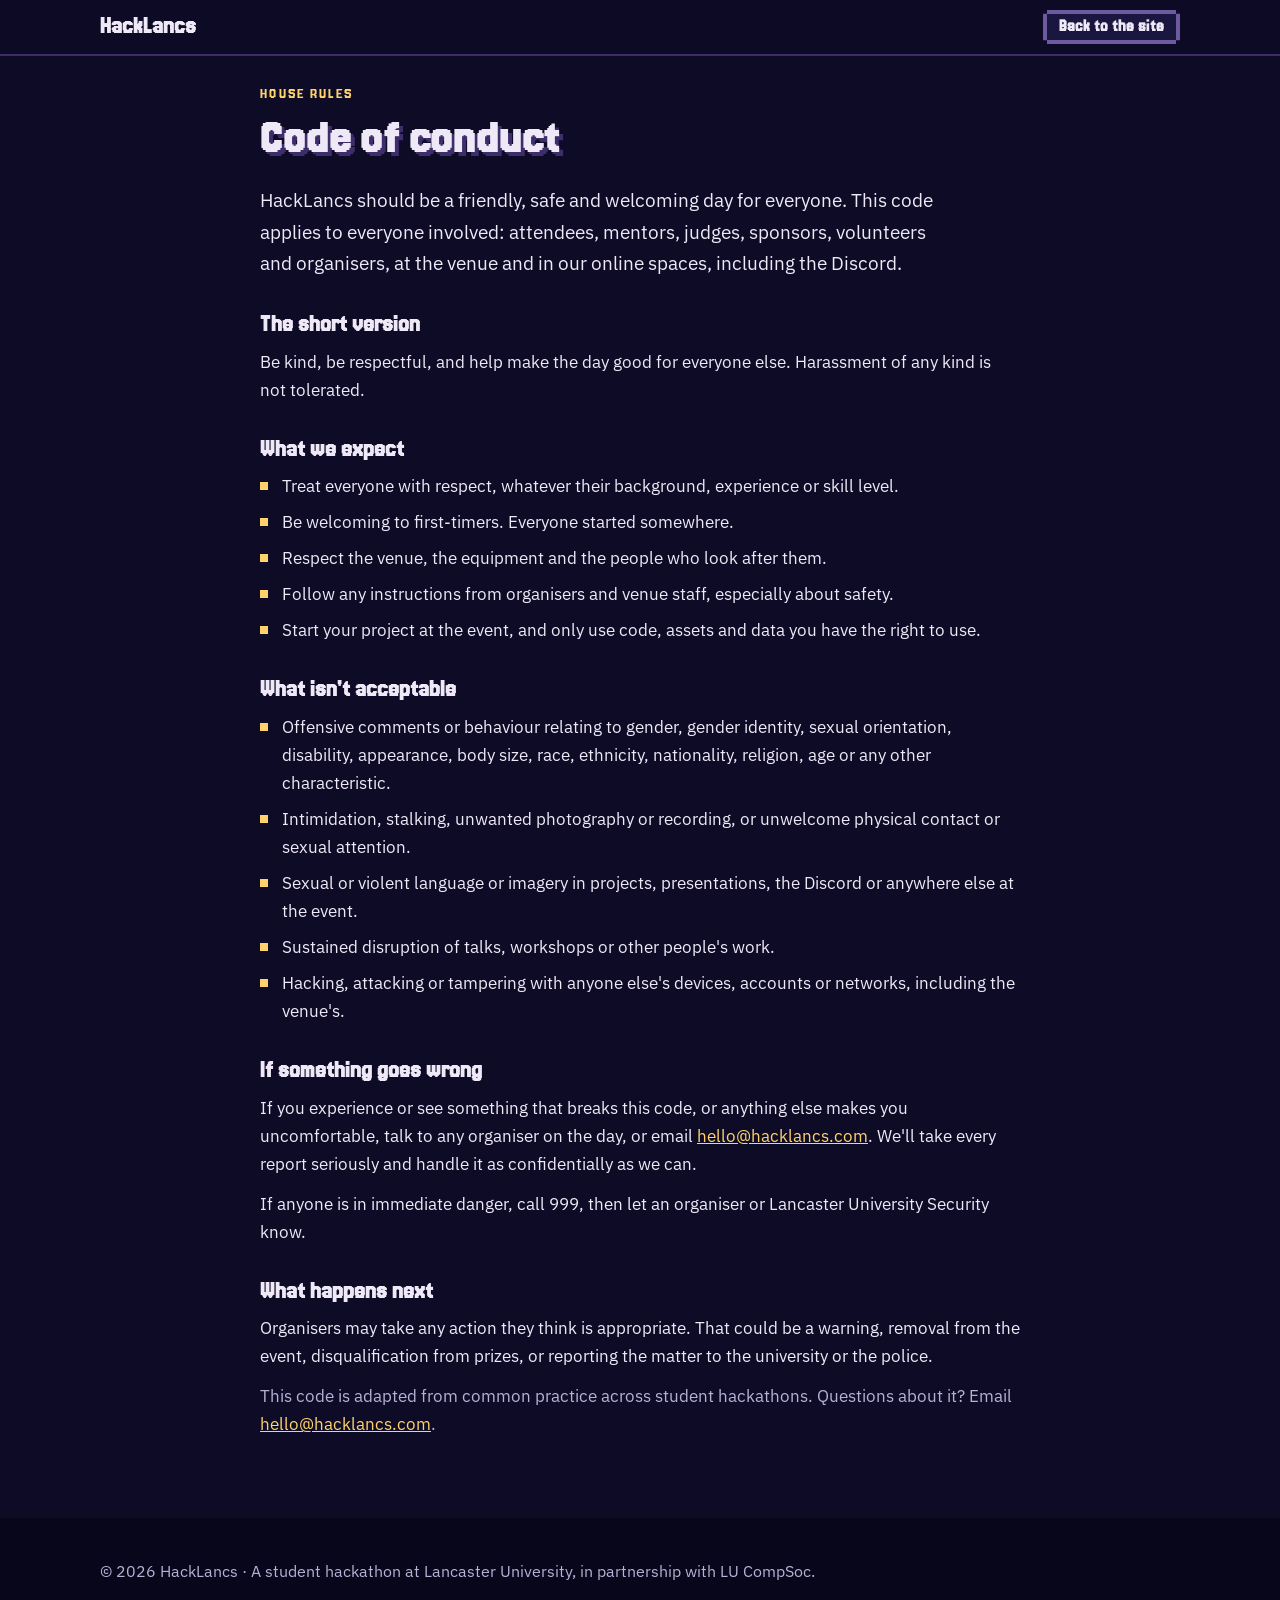
==== code-of-conduct/index.html @ 0014677c "Improve site content ahead of applications opening - Swap the 'Apply' buttons for 'Register interest" ====
<!doctype html>
<html lang="en-GB">
<head>
  <meta charset="utf-8">
  <meta name="viewport" content="width=device-width, initial-scale=1">
  <title>Code of conduct · HackLancs 2027</title>
  <meta name="description" content="The code of conduct for HackLancs 2027, the student hackathon at Lancaster University.">
  <meta name="theme-color" content="#0d0b26">
  <link rel="canonical" href="https://hacklancs.com/code-of-conduct/">
  <link rel="icon" href="/favicon.ico" sizes="48x48">
  <link rel="icon" href="/favicon.svg" type="image/svg+xml">
  <link rel="apple-touch-icon" href="/apple-touch-icon.png">
  <link rel="preconnect" href="https://fonts.googleapis.com">
  <link rel="preconnect" href="https://fonts.gstatic.com" crossorigin>
  <link href="https://fonts.googleapis.com/css2?family=IBM+Plex+Sans:wght@400;500;600&family=Jersey+20&display=swap" rel="stylesheet">
  <link rel="stylesheet" href="../css/style.css">
</head>
<body>
  <a class="skip" href="#content">Skip to content</a>

  <header class="nav">
    <a class="nav__logo" href="../">HackLancs</a>
    <a class="btn btn--ghost btn--small nav__apply" href="../">Back to the site</a>
  </header>

  <main id="content">
    <section class="section">
      <div class="wrap wrap--narrow">
        <p class="eyebrow">House rules</p>
        <h1 class="h2">Code of conduct</h1>
        <!-- TODO: organisers to review before launch, and check against LUSU and Hackathons UK requirements -->
        <p class="lead">HackLancs should be a friendly, safe and welcoming day for everyone. This code applies to everyone involved: attendees, mentors, judges, sponsors, volunteers and organisers, at the venue and in our online spaces, including the Discord.</p>

        <h2 class="h3">The short version</h2>
        <p>Be kind, be respectful, and help make the day good for everyone else. Harassment of any kind is not tolerated.</p>

        <h2 class="h3">What we expect</h2>
        <ul class="bullets">
          <li>Treat everyone with respect, whatever their background, experience or skill level.</li>
          <li>Be welcoming to first-timers. Everyone started somewhere.</li>
          <li>Respect the venue, the equipment and the people who look after them.</li>
          <li>Follow any instructions from organisers and venue staff, especially about safety.</li>
          <li>Start your project at the event, and only use code, assets and data you have the right to use.</li>
        </ul>

        <h2 class="h3">What isn't acceptable</h2>
        <ul class="bullets">
          <li>Offensive comments or behaviour relating to gender, gender identity, sexual orientation, disability, appearance, body size, race, ethnicity, nationality, religion, age or any other characteristic.</li>
          <li>Intimidation, stalking, unwanted photography or recording, or unwelcome physical contact or sexual attention.</li>
          <li>Sexual or violent language or imagery in projects, presentations, the Discord or anywhere else at the event.</li>
          <li>Sustained disruption of talks, workshops or other people's work.</li>
          <li>Hacking, attacking or tampering with anyone else's devices, accounts or networks, including the venue's.</li>
        </ul>

        <h2 class="h3">If something goes wrong</h2>
        <p>If you experience or see something that breaks this code, or anything else makes you uncomfortable, talk to any organiser on the day, or email <a href="mailto:hello@hacklancs.com">hello@hacklancs.com</a>. We'll take every report seriously and handle it as confidentially as we can.</p>
        <p>If anyone is in immediate danger, call 999, then let an organiser or Lancaster University Security know.</p>

        <h2 class="h3">What happens next</h2>
        <p>Organisers may take any action they think is appropriate. That could be a warning, removal from the event, disqualification from prizes, or reporting the matter to the university or the police.</p>

        <p class="note">This code is adapted from common practice across student hackathons. Questions about it? Email <a href="mailto:hello@hacklancs.com">hello@hacklancs.com</a>.</p>
      </div>
    </section>
  </main>

  <footer class="footer">
    <div class="wrap">
      <p>© 2026 HackLancs · A student hackathon at Lancaster University, in partnership with LU CompSoc.</p>
    </div>
  </footer>
</body>
</html>
---- css/style.css ----
/* HackLancs — dusk palette, one pixel size (--px) shared by art and UI. */
:root {
  --px: 4px;                 /* scene.js keeps this in sync with the artwork */
  --navy-900: #0d0b26;
  --navy-800: #121030;
  --navy-700: #1a163f;
  --navy-600: #241d52;
  --purple-500: #3d2e6b;
  --purple-400: #6d5a9e;
  --text: #efe9f7;
  --muted: #b9b0d6;
  --window: #ffd36b;
  --accent: #ff6b81;
  --accent-dark: #c9415a;
  --teal: #5c9c8c;
  --line: #6d5a9e;
  --pixel: "Jersey 20", "Courier New", monospace;
  --body: "IBM Plex Sans", system-ui, -apple-system, "Segoe UI", sans-serif;
  --nav-h: 56px;
}
@media (max-width: 599px) { :root { --px: 3px; } }

*, *::before, *::after { box-sizing: border-box; }
html { scroll-behavior: smooth; -webkit-text-size-adjust: 100%; }
body {
  margin: 0;
  background: var(--navy-900);
  color: var(--text);
  font: 400 1.0625rem/1.65 var(--body);
  overflow-x: hidden;
}
h1, h2, h3, p, ul, ol { margin: 0; }
ul, ol { padding: 0; list-style: none; }
a { color: var(--window); }
a:focus-visible, button:focus-visible, summary:focus-visible {
  outline: 3px solid var(--window);
  outline-offset: 3px;
}
canvas { image-rendering: pixelated; image-rendering: crisp-edges; display: block; }

.skip {
  position: absolute; left: -999px; top: 0; z-index: 100;
  background: var(--window); color: var(--navy-900); padding: 8px 12px;
}
.skip:focus { left: 8px; top: 8px; }

.wrap { width: min(100% - 32px, 1080px); margin-inline: auto; }
.wrap--narrow { width: min(100% - 32px, 760px); }
.center { text-align: center; }

/* Pixel frame with notched corners */
.px-box {
  --b: var(--px);
  border: var(--b) solid var(--line);
  clip-path: polygon(
    0 var(--b), var(--b) var(--b), var(--b) 0,
    calc(100% - var(--b)) 0, calc(100% - var(--b)) var(--b), 100% var(--b),
    100% calc(100% - var(--b)), calc(100% - var(--b)) calc(100% - var(--b)), calc(100% - var(--b)) 100%,
    var(--b) 100%, var(--b) calc(100% - var(--b)), 0 calc(100% - var(--b)));
}

/* ── Type ── */
h1, h2, h3, .eyebrow, .btn, .nav__logo, .nav__links a, .nav__toggle { font-family: var(--pixel); }
h2 {
  font-size: clamp(2rem, 5.5vw, 3rem);
  line-height: 1.1;
  font-weight: 700;
  text-shadow: var(--px) var(--px) 0 var(--purple-500);
  margin-bottom: 20px;
}
.eyebrow {
  color: var(--window);
  font-size: 1rem;
  font-weight: 500;
  letter-spacing: .08em;
  text-transform: uppercase;
  margin-bottom: 6px;
}
.lead { font-size: 1.1875rem; max-width: 62ch; }
.center .lead { margin-inline: auto; }
p + p { margin-top: 14px; }
.note { color: var(--muted); }

/* ── Buttons ── */
.btn {
  --b: var(--px);
  display: inline-block;
  padding: 12px 26px 14px;
  font-size: 1.25rem;
  font-weight: 700;
  line-height: 1.2;
  text-decoration: none;
  cursor: pointer;
  border: 0;
  clip-path: polygon(
    0 var(--b), var(--b) var(--b), var(--b) 0,
    calc(100% - var(--b)) 0, calc(100% - var(--b)) var(--b), 100% var(--b),
    100% calc(100% - var(--b)), calc(100% - var(--b)) calc(100% - var(--b)), calc(100% - var(--b)) 100%,
    var(--b) 100%, var(--b) calc(100% - var(--b)), 0 calc(100% - var(--b)));
  transition: transform .08s steps(2), filter .1s;
}
.btn--primary {
  background: var(--accent);
  color: var(--navy-900);
  box-shadow: inset 0 calc(var(--px) * -1) 0 var(--accent-dark), inset 0 var(--px) 0 #ff9aa9;
}
.btn--ghost {
  background: var(--navy-700);
  color: var(--text);
  box-shadow: inset 0 0 0 var(--px) var(--purple-400);
}
.btn--small { padding: 6px 16px 8px; font-size: 1.0625rem; }
.btn:hover { transform: translateY(-2px); filter: brightness(1.08); }
.btn:active { transform: translateY(2px); }
.btn:focus-visible { outline: none; box-shadow: inset 0 0 0 var(--px) var(--text); }

/* ── Nav ── */
.nav {
  position: fixed; inset: 0 0 auto 0; z-index: 50;
  height: var(--nav-h);
  display: flex; align-items: center; gap: 20px;
  padding: 0 max(16px, calc((100vw - 1080px) / 2));
  background: rgba(13, 11, 38, .88);
  border-bottom: 2px solid var(--purple-500);
}
.nav__logo {
  font-size: 1.5rem; font-weight: 700; color: var(--text);
  text-decoration: none; margin-right: auto;
}
.nav__links { display: flex; gap: 22px; }
.nav__links a { color: var(--muted); text-decoration: none; font-size: 1.0625rem; font-weight: 500; }
.nav__links a:hover { color: var(--window); }
.nav__toggle {
  display: none;
  background: none; border: 2px solid var(--purple-400); color: var(--text);
  font-size: 1rem; padding: 4px 10px; cursor: pointer;
}
@media (max-width: 760px) {
  .nav { gap: 10px; }
  .nav__toggle { display: block; }
  .nav__links {
    display: none;
    position: absolute; top: var(--nav-h); left: 0; right: 0;
    flex-direction: column; gap: 0;
    background: var(--navy-900);
    border-bottom: 2px solid var(--purple-500);
  }
  .nav__links.is-open { display: flex; }
  .nav__links a { padding: 14px 16px; border-top: 1px solid var(--navy-600); font-size: 1.125rem; }
}

/* ── Hero ── */
.hero {
  position: relative;
  min-height: max(100svh, 620px);
  padding: calc(var(--nav-h) + clamp(20px, 5vh, 56px)) 16px calc(var(--px) * 124);
  overflow: hidden;
  text-align: center;
  /* fallback if the canvas can't draw */
  background: linear-gradient(#0d0b26 0%, #1f1a4b 45%, #4a2f78 70%, #b3618a 88%, #f2a27e 100%);
}
.hero__scene { position: absolute; left: 0; bottom: 0; }
.hero__content { position: relative; z-index: 1; }
h1 {
  font-size: clamp(4rem, 13vw, 7rem);
  line-height: 1;
  font-weight: 700;
  text-shadow: var(--px) var(--px) 0 var(--purple-500), calc(var(--px) * 2) calc(var(--px) * 2) 0 var(--navy-900);
  margin-bottom: 14px;
}
.hero__meta { font-size: clamp(1.0625rem, 2.6vw, 1.375rem); font-weight: 600; }
@media (max-width: 520px) { .hero__meta span { display: block; } .hero__meta .dot { display: none; } }
.hero__perks { color: var(--window); font-weight: 600; font-size: clamp(0.9375rem, 2.2vw, 1.125rem); margin-top: 8px; }
.hero__perks .dot { margin: 0 4px; }
.hero__tag { color: var(--muted); font-size: clamp(1rem, 2.4vw, 1.25rem); margin-top: 6px; }
.hero__cta { display: flex; flex-wrap: wrap; justify-content: center; gap: 14px; margin-top: 24px; }

/* ── Sections ── */
.section { position: relative; padding: clamp(48px, 7vw, 80px) 0; scroll-margin-top: var(--nav-h); }
.section > .wrap, .section > .aqueduct { position: relative; z-index: 1; }

/* ── The canal ──
 * Picks up from the river under the aqueduct and winds down the page. Each section
 * holds one canvas, drawn in js/scene.js: a meandering band across the section's
 * foot, joined on wide screens by a channel that curves down alternating margins,
 * with small footbridges over it. */
.section:has(> .canal) { padding-bottom: calc(clamp(48px, 7vw, 80px) + var(--px) * 20); }
.canal { position: absolute; inset: 0; overflow: hidden; pointer-events: none; }
.canal canvas { position: absolute; top: 0; left: 0; image-rendering: pixelated; }

/* About: a castle wall */
.about {
  /* the wall stops short of the section's foot: a stone plinth, then open ground for the canal */
  --foot: calc(var(--px) * 27);
  background:
    linear-gradient(#4a3f80, #4a3f80) left 0 bottom var(--foot) / 100% calc(var(--px) * 2) no-repeat,
    linear-gradient(rgba(0, 0, 0, 0.35), rgba(0, 0, 0, 0.35)) left 0 bottom calc(var(--foot) - var(--px)) / 100% var(--px) no-repeat,
    linear-gradient(var(--navy-800), var(--navy-800)) left 0 bottom 0 / 100% var(--foot) no-repeat,
    var(--brick, none),
    #2a2152;
}
.battlements {
  position: absolute; left: 0; right: 0; top: calc(var(--px) * -4); height: calc(var(--px) * 4);
  background:
    linear-gradient(#3d3270, #3d3270) top / 100% var(--px) no-repeat,
    #2a2152;
  -webkit-mask: repeating-linear-gradient(90deg, #000 0 calc(var(--px) * 6), transparent 0 calc(var(--px) * 10));
          mask: repeating-linear-gradient(90deg, #000 0 calc(var(--px) * 6), transparent 0 calc(var(--px) * 10));
  z-index: 2;
}
/* Sponsor numbers: a compact row under the sponsor pitch */
.sponsor-stats { display: flex; flex-wrap: wrap; gap: 12px 32px; margin-top: 24px; }
.sponsor-stats strong { display: block; font-family: var(--pixel); font-size: 1.75rem; color: var(--window); line-height: 1.1; }
.sponsor-stats span { color: var(--muted); font-size: 1rem; }
.facts { display: grid; grid-template-columns: repeat(3, 1fr); gap: 16px; margin-top: 48px; }
.facts li { background: var(--navy-800); padding: 18px 20px; }
.facts strong { display: block; font-family: var(--pixel); font-size: 1.375rem; color: var(--window); line-height: 1.2; }
.facts span { color: var(--muted); font-size: 1rem; }
@media (max-width: 760px) {
  .facts { grid-template-columns: 1fr; gap: 12px; }
}

/* Schedule: a path with checkpoints */
.schedule { background: var(--navy-800); }
.path { position: relative; padding: 14px 0 6px; margin-top: 24px; max-width: 560px; }
.path::before {            /* the dotted trail */
  content: ""; position: absolute; top: 0; bottom: 0;
  left: calc(var(--px) * 3);
  width: calc(var(--px) * 2);
  background: repeating-linear-gradient(#8a6a4a 0 calc(var(--px) * 2), transparent 0 calc(var(--px) * 4));
}
.path li {
  position: relative;
  display: grid; grid-template-columns: 4.2ch 1fr; gap: 14px;
  padding: 9px 0 9px calc(var(--px) * 13);
}
.path li::before {         /* checkpoint stone */
  content: ""; position: absolute; left: calc(var(--px) * 2); top: calc(.82em + 9px - var(--px) * 2);
  width: calc(var(--px) * 4); height: calc(var(--px) * 4);
  background: var(--purple-400);
  box-shadow: 0 0 0 var(--px) var(--navy-800);
}
.path li.key::before { background: var(--window); }
.path li.key::after {      /* flag on key checkpoints */
  content: ""; position: absolute; left: calc(var(--px) * 4); top: calc(.82em + 9px - var(--px) * 8);
  width: calc(var(--px) * 5); height: calc(var(--px) * 6);
  background:
    linear-gradient(var(--text), var(--text)) left / var(--px) 100% no-repeat,
    linear-gradient(var(--accent), var(--accent)) right top / calc(var(--px) * 4) calc(var(--px) * 3) no-repeat;
}
.path time { font-family: var(--pixel); font-weight: 700; color: var(--window); font-size: 1.125rem; }
.path li.key span { font-weight: 600; }
.path--locked { opacity: 0.45; margin-top: 12px; }
.soon { max-width: 560px; margin-top: 24px; padding: 22px 24px 24px; }
.soon__tag { font-family: var(--pixel); font-size: 1.75rem; line-height: 1; color: var(--window); margin: 0 0 10px; }
.soon p { margin: 0 0 12px; }
.soon .btn { margin-top: 4px; }

/* Prizes: inventory */
.prizes { background: var(--navy-900); }
.inventory { background: var(--navy-700); padding: clamp(14px, 3vw, 24px); margin-top: 32px; }
.slots { display: grid; grid-template-columns: repeat(4, 1fr); gap: clamp(10px, 2vw, 18px); }
.slot {
  background: var(--navy-900);
  box-shadow: inset var(--px) var(--px) 0 #07061a, inset calc(var(--px) * -1) calc(var(--px) * -1) 0 var(--purple-500);
  padding: 24px 12px 18px;
  display: flex; flex-direction: column; align-items: center; text-align: center; gap: 4px;
}
.slot canvas { margin-bottom: 12px; }
.slot strong { font-family: var(--pixel); font-size: 1.1875rem; line-height: 1.2; }
.slot span { color: var(--muted); font-size: .9375rem; text-transform: uppercase; letter-spacing: .08em; }
@media (max-width: 760px) { .slots { grid-template-columns: repeat(2, 1fr); } }

/* Sponsors: banners on the aqueduct */
.sponsors { background: linear-gradient(var(--navy-800), #1f1a4b); }
.aqueduct { margin: 40px 0 44px; overflow: hidden; }
.banners { position: relative; display: flex; justify-content: center; gap: clamp(10px, 4vw, 48px); }
.banners::before {          /* iron rod the banners hang from, with gilt ends */
  content: ""; position: absolute; z-index: 1; left: 0; right: 0; top: var(--px); height: calc(var(--px) * 2);
  background: linear-gradient(#8c7cb3, #8c7cb3) top / 100% var(--px) no-repeat, #3f3566;
  border-inline: calc(var(--px) * 2) solid var(--window);
}
/* A heraldic banner: hanging tabs, a darker chief with an embattled (castle-wall) edge,
 * and a swallowtail foot. --s is one step of the tail. */
.banner {
  --s: calc(var(--px) * 2);
  --shade: rgba(13, 11, 38, 0.3);
  position: relative;
  flex: 0 1 250px;
  min-height: clamp(160px, 30vw, 250px);
  padding: calc(var(--px) * 13 + 8px) 8px calc(var(--s) * 4 + 14px);
  display: grid; place-items: center; text-align: center;
  font-family: var(--pixel); font-weight: 700; font-size: clamp(1.0625rem, 2.8vw, 1.5rem); line-height: 1.15;
  color: var(--navy-900);
  background:
    /* tabs looped over the rod */
    repeating-linear-gradient(90deg, var(--c) 0 calc(var(--px) * 3), transparent 0 calc(var(--px) * 7)) top / 100% calc(var(--px) * 4) no-repeat,
    /* side trim */
    linear-gradient(rgba(255, 255, 255, 0.28), rgba(255, 255, 255, 0.28)) left 0 top calc(var(--px) * 4) / var(--px) 100% no-repeat,
    linear-gradient(var(--shade), var(--shade)) right 0 top calc(var(--px) * 4) / var(--px) 100% no-repeat,
    /* chief, then its battlements */
    linear-gradient(var(--shade), var(--shade)) left 0 top calc(var(--px) * 4) / 100% calc(var(--px) * 5) no-repeat,
    repeating-linear-gradient(90deg, var(--shade) 0 calc(var(--px) * 3), transparent 0 calc(var(--px) * 6)) left 0 top calc(var(--px) * 9) / 100% calc(var(--px) * 2) no-repeat,
    /* the cloth */
    linear-gradient(var(--c), var(--c)) left 0 top calc(var(--px) * 4) / 100% 100% no-repeat;
  clip-path: polygon(
    0 0, 100% 0, 100% 100%,
    90% 100%, 90% calc(100% - var(--s)), 80% calc(100% - var(--s)), 80% calc(100% - var(--s) * 2),
    70% calc(100% - var(--s) * 2), 70% calc(100% - var(--s) * 3), 60% calc(100% - var(--s) * 3), 60% calc(100% - var(--s) * 4),
    40% calc(100% - var(--s) * 4), 40% calc(100% - var(--s) * 3), 30% calc(100% - var(--s) * 3), 30% calc(100% - var(--s) * 2),
    20% calc(100% - var(--s) * 2), 20% calc(100% - var(--s)), 10% calc(100% - var(--s)), 10% 100%, 0 100%);
}
/* partners: plain dark tiles so each logo sits on a clean background, per their brand rules */
.partners { margin: 0 auto 40px; text-align: center; }
.partners__title { font-size: 1.375rem; color: var(--muted); margin: 0 0 16px; }
.partners__list { list-style: none; margin: 0; padding: 0; display: flex; flex-wrap: wrap; justify-content: center; gap: 16px; }
.partners__list li { flex: 0 1 280px; }
.partner { display: grid; place-items: center; height: 112px; padding: 24px 32px; background: var(--navy-900); transition: transform .15s; }
.partner:hover { transform: translateY(calc(var(--px) * -1)); }
.partner img { display: block; max-width: 100%; max-height: 44px; width: auto; height: auto; }
.banner--rose { --c: var(--accent); }
.banner--gold { --c: var(--window); }
.banner--teal { --c: #86c4ad; }

/* FAQs: dialogue boxes */
.faq { background: #1f1a4b; }
.dialogues { display: grid; gap: 14px; margin-top: 28px; }
.dialogues details { background: var(--navy-900); --line: var(--text); }
.dialogues summary {
  cursor: pointer; list-style: none;
  padding: 14px 18px;
  font-family: var(--pixel); font-size: 1.25rem; font-weight: 500; line-height: 1.25;
  display: flex; gap: 12px; align-items: baseline;
}
.dialogues summary::-webkit-details-marker { display: none; }
.dialogues summary::before {
  content: "▶"; color: var(--window); font-size: .75em; flex: none;
  transition: transform .1s steps(2);
}
.dialogues details[open] summary::before { transform: rotate(90deg); }
.dialogues summary:hover { color: var(--window); }
.dialogues summary:focus-visible { outline-offset: -6px; }
.dialogues details p { padding: 0 18px 18px 44px; color: var(--muted); max-width: 68ch; }

/* Apply */
.apply { background: var(--navy-900); border-top: var(--px) solid var(--purple-500); }
/* the duck peeks over the top edge of the section */
.duck {
  position: absolute; z-index: 2; bottom: 100%; right: clamp(16px, 8vw, 140px);
  width: clamp(110px, 16vw, 190px); height: auto; pointer-events: none;
}

/* Tito's widget is designed for a light page, so it sits on a pale panel */
.tickets { background: #f4ecd8; color: #1a163f; --line: var(--window); padding: 20px; margin: 28px 0 16px; text-align: left; min-height: 120px; }
.tickets a { color: #3d2e6b; }
[hidden] { display: none !important; }

/* Footer */
.footer { background: #07061a; padding: 40px 0; color: var(--muted); font-size: 1rem; }
.footer__grid { display: grid; grid-template-columns: 1.4fr 1fr 1fr; gap: 28px; }
.footer nav { display: grid; gap: 4px; align-content: start; }
.footer a { color: var(--muted); }
.footer a:hover { color: var(--window); }
@media (max-width: 760px) { .footer__grid { grid-template-columns: 1fr; } }

@media (prefers-reduced-motion: reduce) {
  html { scroll-behavior: auto; }
  .btn, .dialogues summary::before, .partner { transition: none; }
}

/* ── Text pages (code of conduct) ── */
h1.h2 { font-size: clamp(2rem, 5.5vw, 3rem); line-height: 1.1; text-shadow: var(--px) var(--px) 0 var(--purple-500); margin-bottom: 20px; }
h2.h3 { font-size: 1.5rem; text-shadow: none; margin: 32px 0 10px; }
.wrap--narrow > p + p { margin-top: 12px; }
.bullets { list-style: none; display: grid; gap: 8px; }
.bullets li { position: relative; padding-left: 22px; }
.bullets li::before { content: ''; position: absolute; left: 0; top: .6em; width: 8px; height: 8px; background: var(--window); }

/* Schedule outline: word labels need a fixed column so the text lines up */
.path:not(.path--locked) li { grid-template-columns: 5.5em 1fr; }
/* Nav button: shorten to "Register" on narrow phones */
@media (max-width: 420px) { .nav__apply .hide-sm { display: none; } }
.schedule .path + .note { margin-top: 16px; }
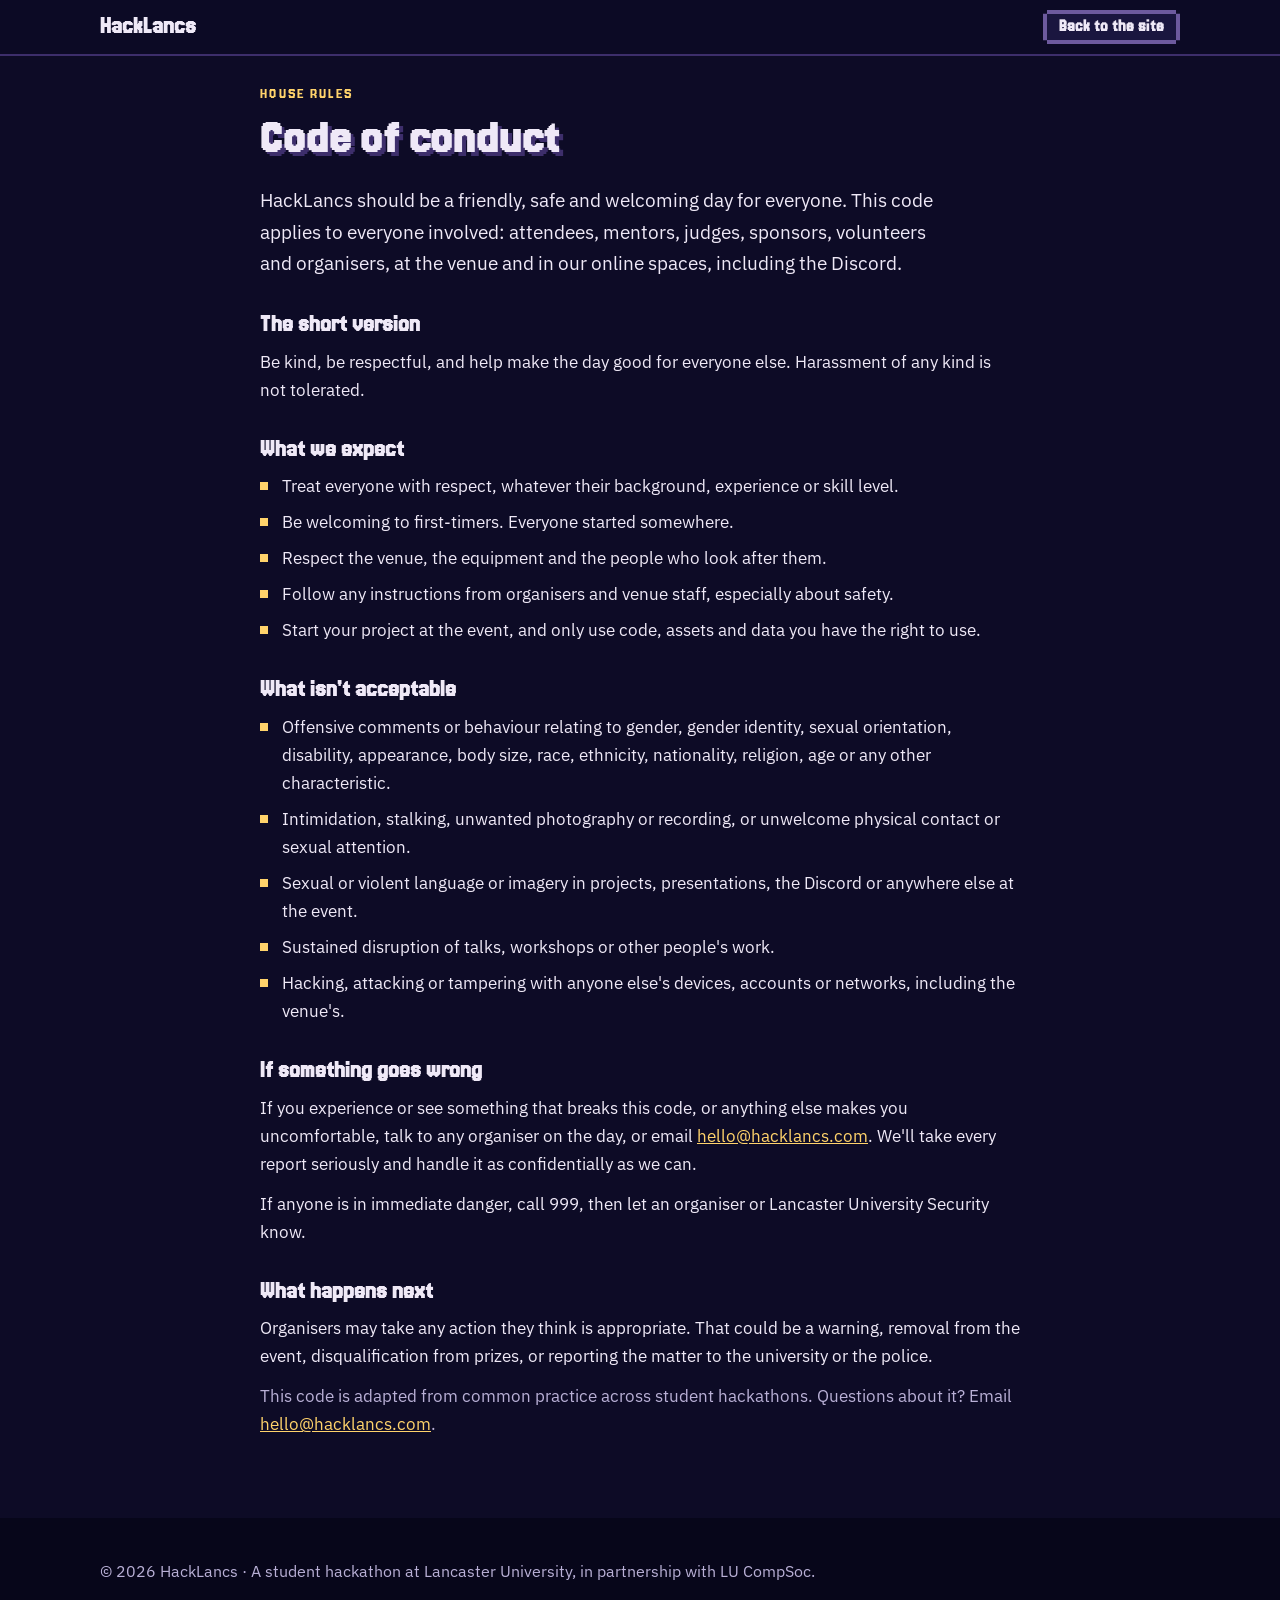
==== commit 13b30178: "Add partner logos, calendar link, 404 page and self-hosted fonts - Add LU CompSoc and Lancaster SCC " ====
--- a/code-of-conduct/index.html
+++ b/code-of-conduct/index.html
@@ -10,9 +10,7 @@
   <link rel="icon" href="/favicon.ico" sizes="48x48">
   <link rel="icon" href="/favicon.svg" type="image/svg+xml">
   <link rel="apple-touch-icon" href="/apple-touch-icon.png">
-  <link rel="preconnect" href="https://fonts.googleapis.com">
-  <link rel="preconnect" href="https://fonts.gstatic.com" crossorigin>
-  <link href="https://fonts.googleapis.com/css2?family=IBM+Plex+Sans:wght@400;500;600&family=Jersey+20&display=swap" rel="stylesheet">
+  <link rel="preload" href="../assets/fonts/jersey-20-latin-400-normal.woff2" as="font" type="font/woff2" crossorigin>
   <link rel="stylesheet" href="../css/style.css">
 </head>
 <body>
--- a/css/style.css
+++ b/css/style.css
@@ -1,3 +1,9 @@
+/* ── Fonts: self-hosted (SIL OFL, licences in assets/fonts) ── */
+@font-face { font-family: "IBM Plex Sans"; font-style: normal; font-weight: 400; font-display: swap; src: url("../assets/fonts/ibm-plex-sans-latin-400-normal.woff2") format("woff2"); }
+@font-face { font-family: "IBM Plex Sans"; font-style: normal; font-weight: 500; font-display: swap; src: url("../assets/fonts/ibm-plex-sans-latin-500-normal.woff2") format("woff2"); }
+@font-face { font-family: "IBM Plex Sans"; font-style: normal; font-weight: 600; font-display: swap; src: url("../assets/fonts/ibm-plex-sans-latin-600-normal.woff2") format("woff2"); }
+@font-face { font-family: "Jersey 20"; font-style: normal; font-weight: 400; font-display: swap; src: url("../assets/fonts/jersey-20-latin-400-normal.woff2") format("woff2"); }
+
 /* HackLancs — dusk palette, one pixel size (--px) shared by art and UI. */
 :root {
   --px: 4px;                 /* scene.js keeps this in sync with the artwork */
@@ -314,7 +320,7 @@
 .partners { margin: 0 auto 40px; text-align: center; }
 .partners__title { font-size: 1.375rem; color: var(--muted); margin: 0 0 16px; }
 .partners__list { list-style: none; margin: 0; padding: 0; display: flex; flex-wrap: wrap; justify-content: center; gap: 16px; }
-.partners__list li { flex: 0 1 280px; }
+.partners__list li { flex: 0 1 240px; }
 .partner { display: grid; place-items: center; height: 112px; padding: 24px 32px; background: var(--navy-900); transition: transform .15s; }
 .partner:hover { transform: translateY(calc(var(--px) * -1)); }
 .partner img { display: block; max-width: 100%; max-height: 44px; width: auto; height: auto; }
@@ -381,3 +387,10 @@
 /* Nav button: shorten to "Register" on narrow phones */
 @media (max-width: 420px) { .nav__apply .hide-sm { display: none; } }
 .schedule .path + .note { margin-top: 16px; }
+
+/* Calendar link under the hero date */
+.hero__cal { margin-top: 6px; font-size: 1rem; }
+/* Partner tiles: the CompSoc sticker is square, so it gets more height */
+.partner--logo-tall { padding: 12px 32px; }
+.partner--logo-tall img { max-height: 84px; }
+.partner--wide { padding: 24px 12px; }
